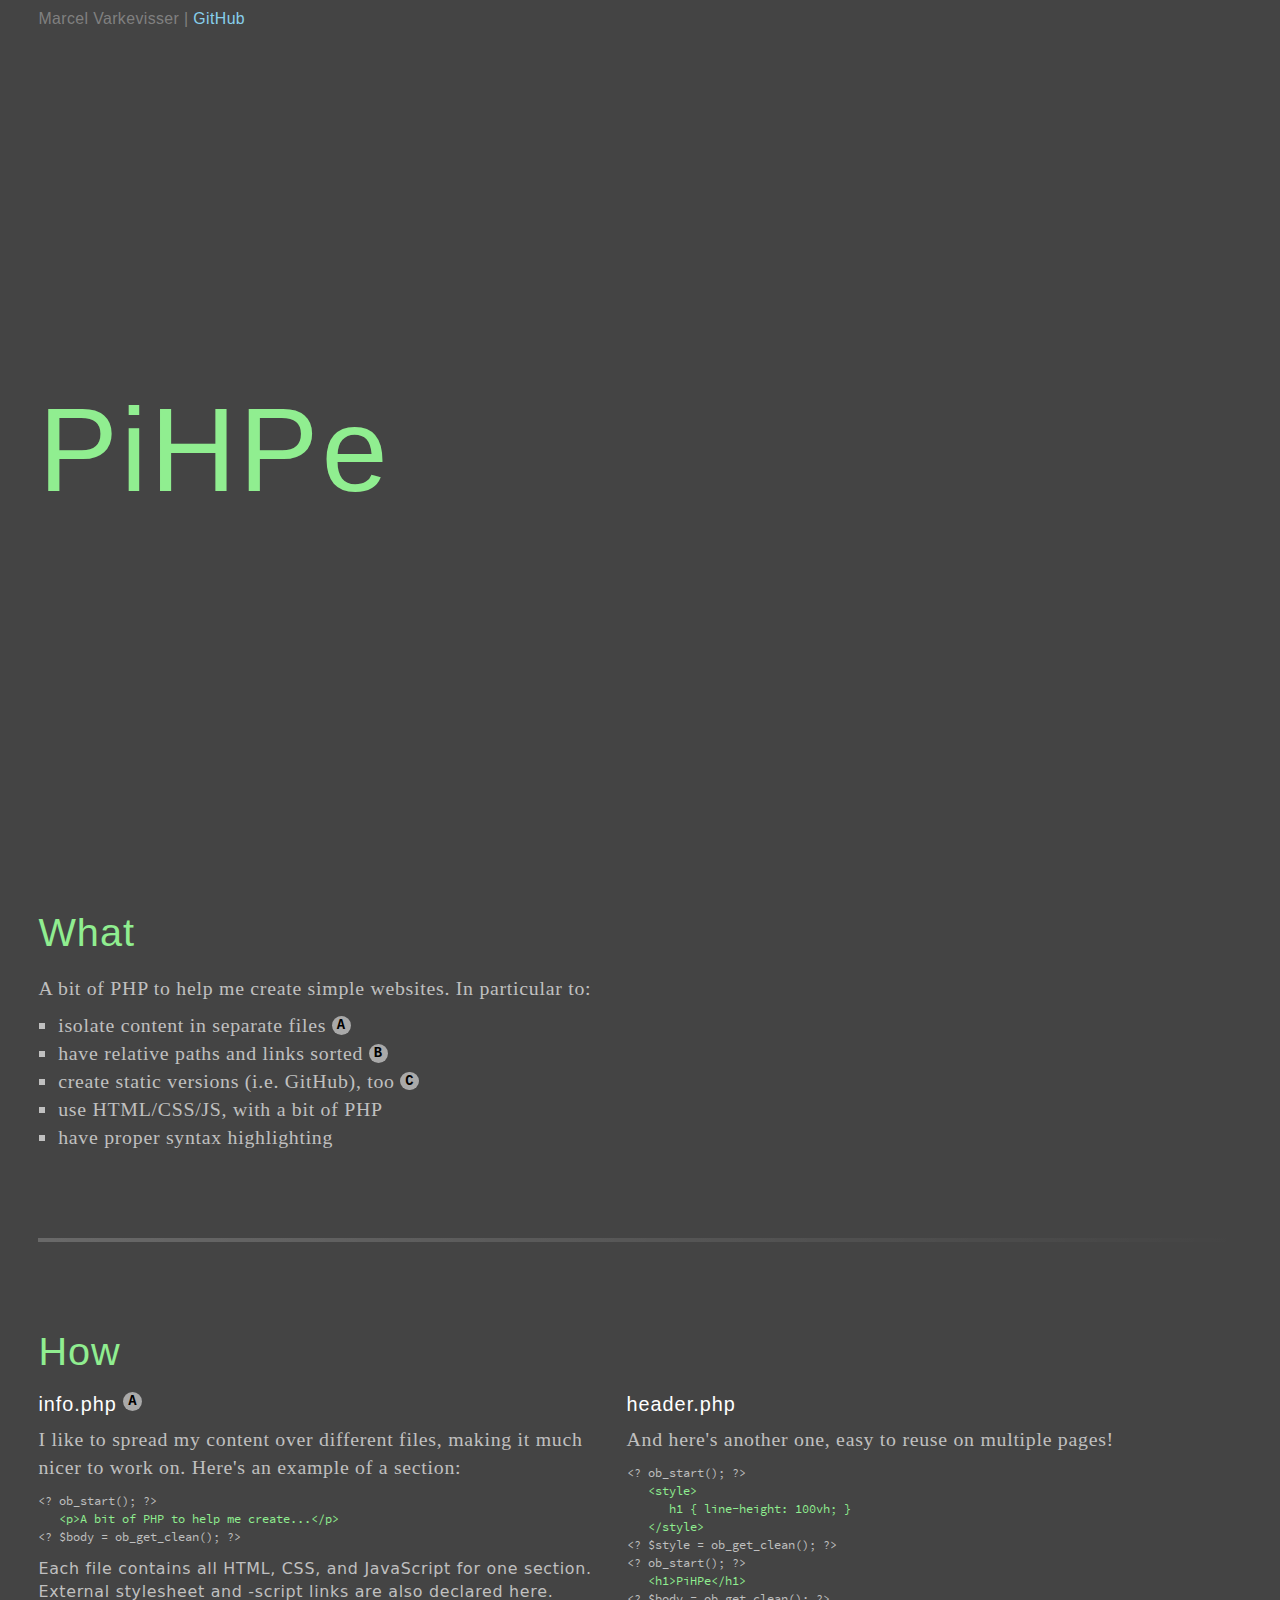
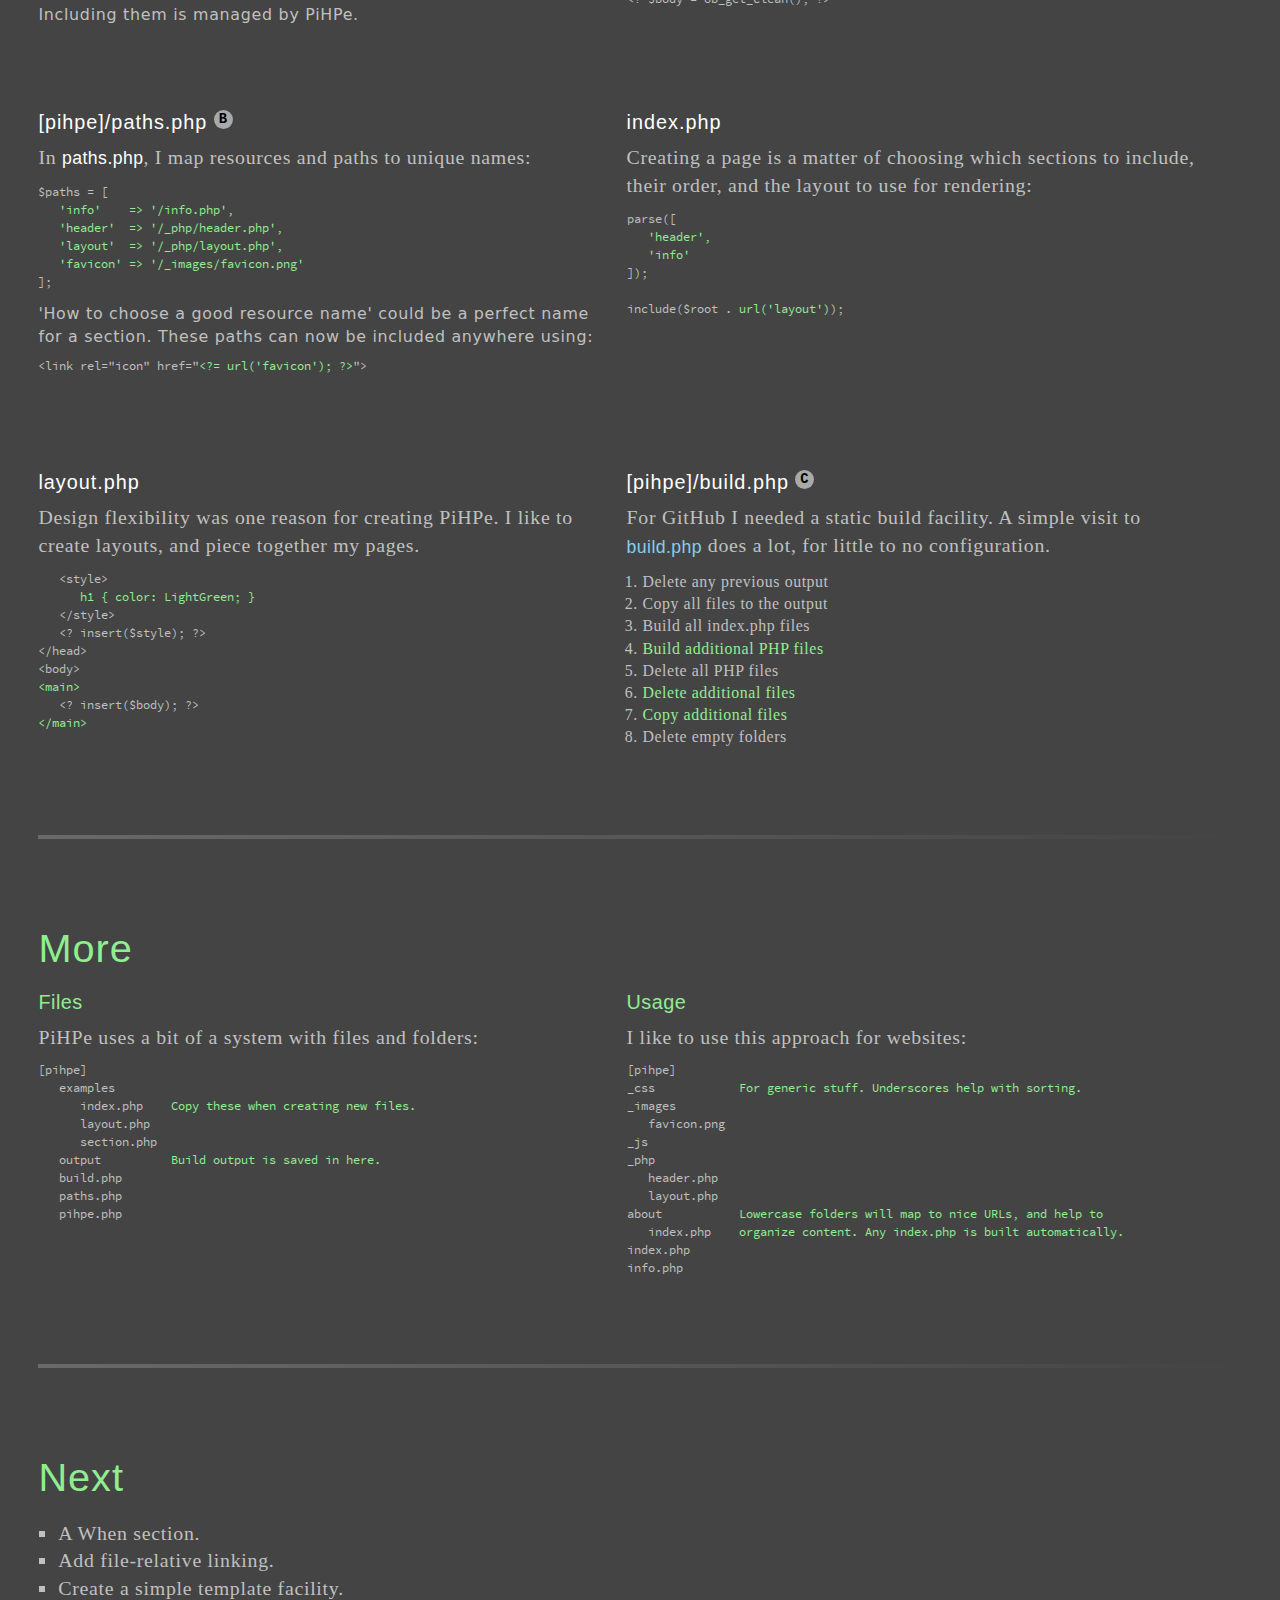
==== index.html @ 15487117 "Update index.html" ====
<!DOCTYPE html>
<html lang="en">

<head>
   <base href="">

   <!-- ADD YOUR OWN BOILERPLATE MARKUP HERE --------------------------------->

   <meta charset="utf-8">
   <meta name="viewport" content="width=device-width, initial-scale=1, maximum-scale=1">

   <link rel="apple-touch-icon" href="/_images/apple-touch-icon.png">
   <link rel="icon" href="/_images/favicon.png">

   <title>PiHPe</title>

   <!-- Layout CSS ----------------------------------------------------------->

   <style>
      @font-face {
         font-family: Mono;
         src: url("/_fonts/sourcecodepro-regular-webfont.woff2") format('woff2');
      }

      * { margin: 0; padding: 0; box-sizing: border-box; }
      
      body { background-color: #444; }
      h1, h2, h3 { color: LightGreen; }
      p, li, pre, small { color: Silver; }
      a { color: SkyBlue; }
      kbd { color: White; }
      hr { background-image: linear-gradient(to right, #fff3, transparent); }

      *:focus { outline: 0.12rem dashed SkyBlue; outline-offset: 0.1rem; }
      ::-moz-selection { background: LightGreen; color: #444; }
      ::selection { background: rgba(144, 238, 144, 0.99); color: #444; }

      html { font-size: calc(1rem + 0.3vw); font-family: Sans; }
      h1, h2, h3, a, kbd { letter-spacing: 0.025em; font-family: Arial, sans-serif; }
      h1, h2, h3 { font-weight: normal; }
      h1 { font-size: 3rem; }
      h2 { font-size: 2rem; }
      h3 { font-size: 1rem; }
      p a, p kbd { font-size: 89%; }
      p, li { line-height: 140%; letter-spacing: 0.036em; font-family: Times New Roman, serif; }
      pre, code { font-size: 0.6rem; font-family: Mono, monospace; }
      small { font-size: 0.8rem; letter-spacing: 0.045em; }

      h1, h2 { width: 100%; }
      a { padding: 0.2em 0; text-decoration: none; }
      a:hover { border-bottom: 0.1em solid SkyBlue; }
      ul, ol { padding-left: 1em; }
      ul { list-style-type: square; }
      pre { overflow: hidden; white-space: pre-wrap; }

      html { padding-bottom: calc(50vh - 6vw); overscroll-behavior-y: contain; }
      main { padding: 0 3vw 1vw; display: flex; flex-wrap: wrap; }
      main > section { margin: 0 1vw 6vw 0; width: 29rem; }
      h1, h2, h3, p, ul, ol, pre { margin: 0.5rem 0; }
      hr { margin: 0 0 6vw; height: 0.2rem; border: none; width: 100%; }
   </style>

   <!-- Content CSS ---------------------------------------------------------->

       
   <!-- Page header ---------------------------------------------------------->

   <style>
      header { min-height: 100vh; }
      h1 { line-height: 100vh; text-align: middle; font-size: 6rem; margin: 0; }
      h1 a { padding: 0; color: inherit; }
      h1 a:hover { border: none; }
      footer { color: Gray; font-size: 0.8rem; letter-spacing: 0.025em; font-family: Arial, sans-serif; }
      footer { padding-top: 0.5rem; position: absolute; top: 0; }
   </style>
 
   <!-- Info ----------------------------------------------------------------->

   <style>
      mark { background-color: transparent; }
      h3 mark { color: White; letter-spacing: 0.05em; }
      pre mark, li mark { color: LightGreen; }

      li span, h3 span { 
         padding: 0.1em 0.35em; border-radius: 1em; background-color: DarkGray; color: Black; 
         font-size: 0.7rem; font-weight: bold; font-family: Courier New, monospace; 
         vertical-align: top;
      }
   </style>
</head>

<body>
   <!-- Content -------------------------------------------------------------->

   <main>
       
   <!-- Page header ---------------------------------------------------------->

   <header>
      <h1><a href="https://github.com/marcelvark/pihpe">PiHPe</a></h1>
      <footer>Marcel Varkevisser | <a href="https://marcelvark.github.io">GitHub</a></footer>
   </header>
 
   <!-- Info ----------------------------------------------------------------->

   <h2>What</h2>

   <section>
      <p>
         A bit of PHP to help me create simple websites. In particular to:
         <ul>
            <li>isolate content in separate files <span>A</span></li>
            <li>have relative paths and links sorted <span>B</span></li>
            <li>create static versions (i.e. GitHub), too <span>C</span></li>
            <li>use HTML/CSS/JS, with a bit of PHP</li>
            <li>have proper syntax highlighting</li>
         </ul>
      </p>
   </section>

   <hr>

   <h2>How</h2>

   <section>
      <h3><mark>info.php <span>A</span></mark></h3>
      <p>
         I like to spread my content over different files, making it much nicer to work on. Here's an example of a section:
      </p>

<pre><code>&lt;? ob_start(); ?&gt; 
   <mark>&lt;p&gt;A bit of PHP to help me create...&lt;/p&gt;</mark>
&lt;? $body = ob_get_clean(); ?&gt;</code></pre>

      <small>
         Each file contains all HTML, CSS, and JavaScript for one section. External stylesheet and -script links are also declared here. Including them is managed by PiHPe.
      </small>
   </section>

   <section>
      <h3><mark>header.php</mark></h3>
      <p>
         And here's another one, easy to reuse on multiple pages!
      </p>

<pre><code>&lt;? ob_start(); ?&gt; 
   <mark>&lt;style&gt;
      h1 { line-height: 100vh; }
   &lt;/style&gt;</mark>
&lt;? $style = ob_get_clean(); ?&gt;
&lt;? ob_start(); ?&gt; 
   <mark>&lt;h1&gt;PiHPe&lt;/h1&gt;</mark>
&lt;? $body = ob_get_clean(); ?&gt;</code></pre>
   </section>

   <section>
      <h3><mark>[pihpe]/paths.php <span>B</span></mark></h3>
      <p>
         In <kbd>paths.php</kbd>, I map resources and paths to unique names:
      </p>

<pre><code>$paths = [
   <mark>'info'    =&gt; '/info.php',
   'header'  =&gt; '/_php/header.php',
   'layout'  =&gt; '/_php/layout.php',
   'favicon' =&gt; '/_images/favicon.png'</mark>
];</code></pre>
      
      <small>
         'How to choose a good resource name' could be a perfect name for a section. These paths can now be included anywhere using:
      </small>

      <pre>
&lt;link rel=&quot;icon&quot; href=&quot;<mark>&lt;?= url('favicon'); ?&gt;</mark>&quot;&gt;</pre>
   </section>

   <section>
      <h3><mark>index.php</mark></h3>
      <p>
         Creating a page is a matter of choosing which sections to include, their order, and the layout to use for rendering:
      </p>
      
<pre><code>parse([
   <mark>'header',
   'info'</mark>
]);

include($root . <mark>url('layout')</mark>);</code></pre>
   </section>

   <section>
      <h3><mark>layout.php</mark></h3>
      <p>
         Design flexibility was one reason for creating PiHPe. I like to create layouts, and piece together my pages.
      </p>

<pre><code>   &lt;style&gt;
      <mark>h1 { color: LightGreen; }</mark>
   &lt;/style&gt;
   &lt;? insert($style); ?&gt;
&lt;/head&gt;
&lt;body&gt;
<mark>&lt;main&gt;</mark>
   &lt;? insert($body); ?&gt;
<mark>&lt;/main&gt;</mark></code></pre>
   </section>

   <section>
      <h3><mark>[pihpe]/build.php <span>C</span></mark></h3>
      <p>
         For GitHub I needed a static build facility. A simple visit to <a href="/[pihpe]/build.php">build.php</a> does a lot, for little to no configuration.
      </p>

      <small><ol>
         <li>Delete any previous output</li>
         <li>Copy all files to the output</li>
         <li>Build all index.php files</li>
         <li><mark>Build additional PHP files</mark></li>
         <li>Delete all PHP files</li>
         <li><mark>Delete additional files</mark></li>
         <li><mark>Copy additional files</mark></li>
         <li>Delete empty folders</li>
      </ol></small>
   </section>

   <hr>

   <h2>More</h2>

   <section>
      <h3>Files</h3>
      <p>
         PiHPe uses a bit of a system with files and folders:
      </p>

<pre>[pihpe]
   examples
      index.php    <mark>Copy these when creating new files.</mark>
      layout.php
      section.php
   output          <mark>Build output is saved in here.</mark>
   build.php
   paths.php
   pihpe.php</pre>
   </section>

   <section>
      <h3>Usage</h3>
      <p>
         I like to use this approach for websites:
      </p>

<pre>[pihpe]
_css            <mark>For generic stuff. Underscores help with sorting.</mark>
_images
   favicon.png
_js
_php
   header.php
   layout.php
about           <mark>Lowercase folders will map to nice URLs, and help to</mark>
   index.php    <mark>organize content. Any index.php is built automatically.</mark>
index.php
info.php</pre>
   </section>

   <hr>

   <h2>Next</h2>

   <section>
      <p>
         <ul>
            <li>A When section.</li>
            <li>Add file-relative linking.</li>
            <li>Create a simple template facility.</li>
         </ul>
      </p>
   </section>
   </main>

   <!-- Layout scripts ------------------------------------------------------->

   <script>
      /*
         Indicates whether the site is being served as static HTML.
      */
      const PiHPe = {
         static: (Date.now() - 1547832624000 > 30000) // after 30s
      }
   </script>

   <!-- Content scripts ------------------------------------------------------>

   <script src="/_js/dummy.js"></script>
    
   <!-- Info ----------------------------------------------------------------->

   <script>
      window.addEventListener('load', function(event){
         if (PiHPe.static){
            window.querySelector('a[href="/[pihpe]/build.php"]').href = '/[pihpe]/build.html';
         }
      })
   </script>
 
</body>
</html>
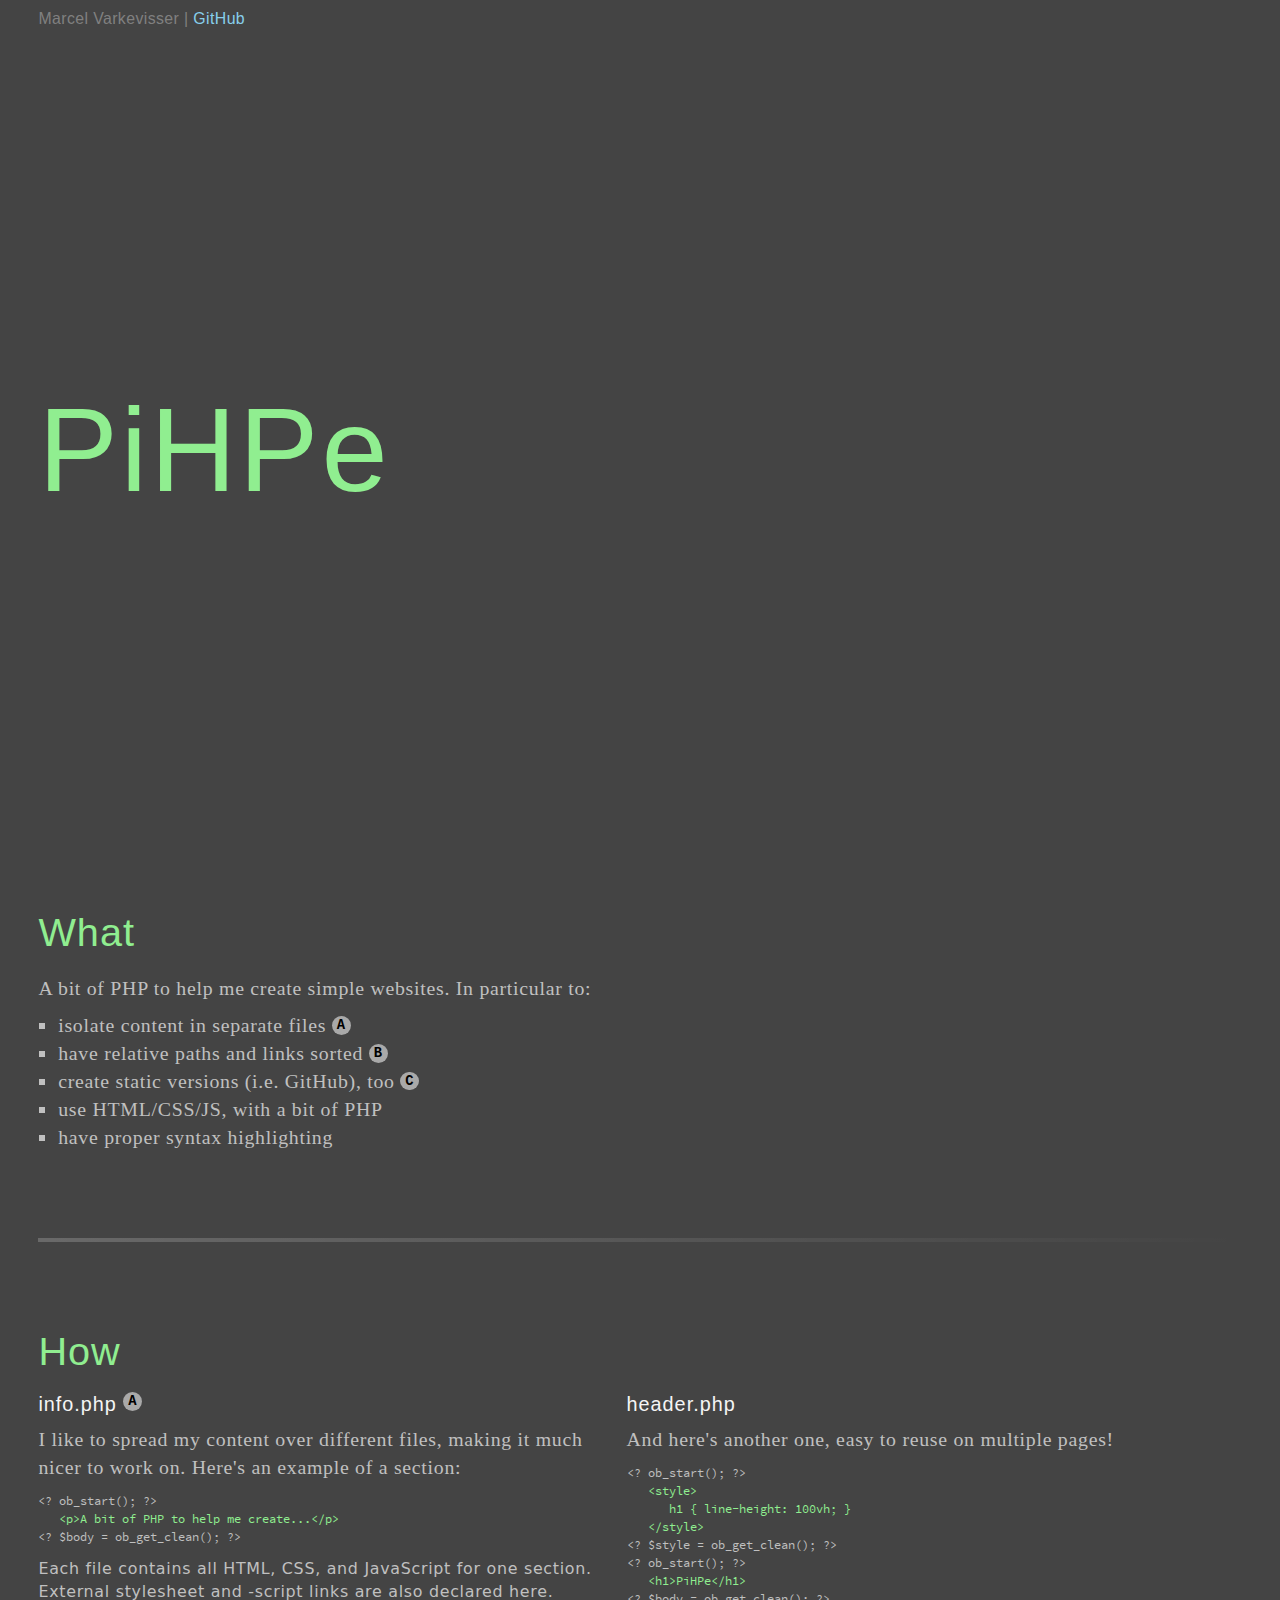
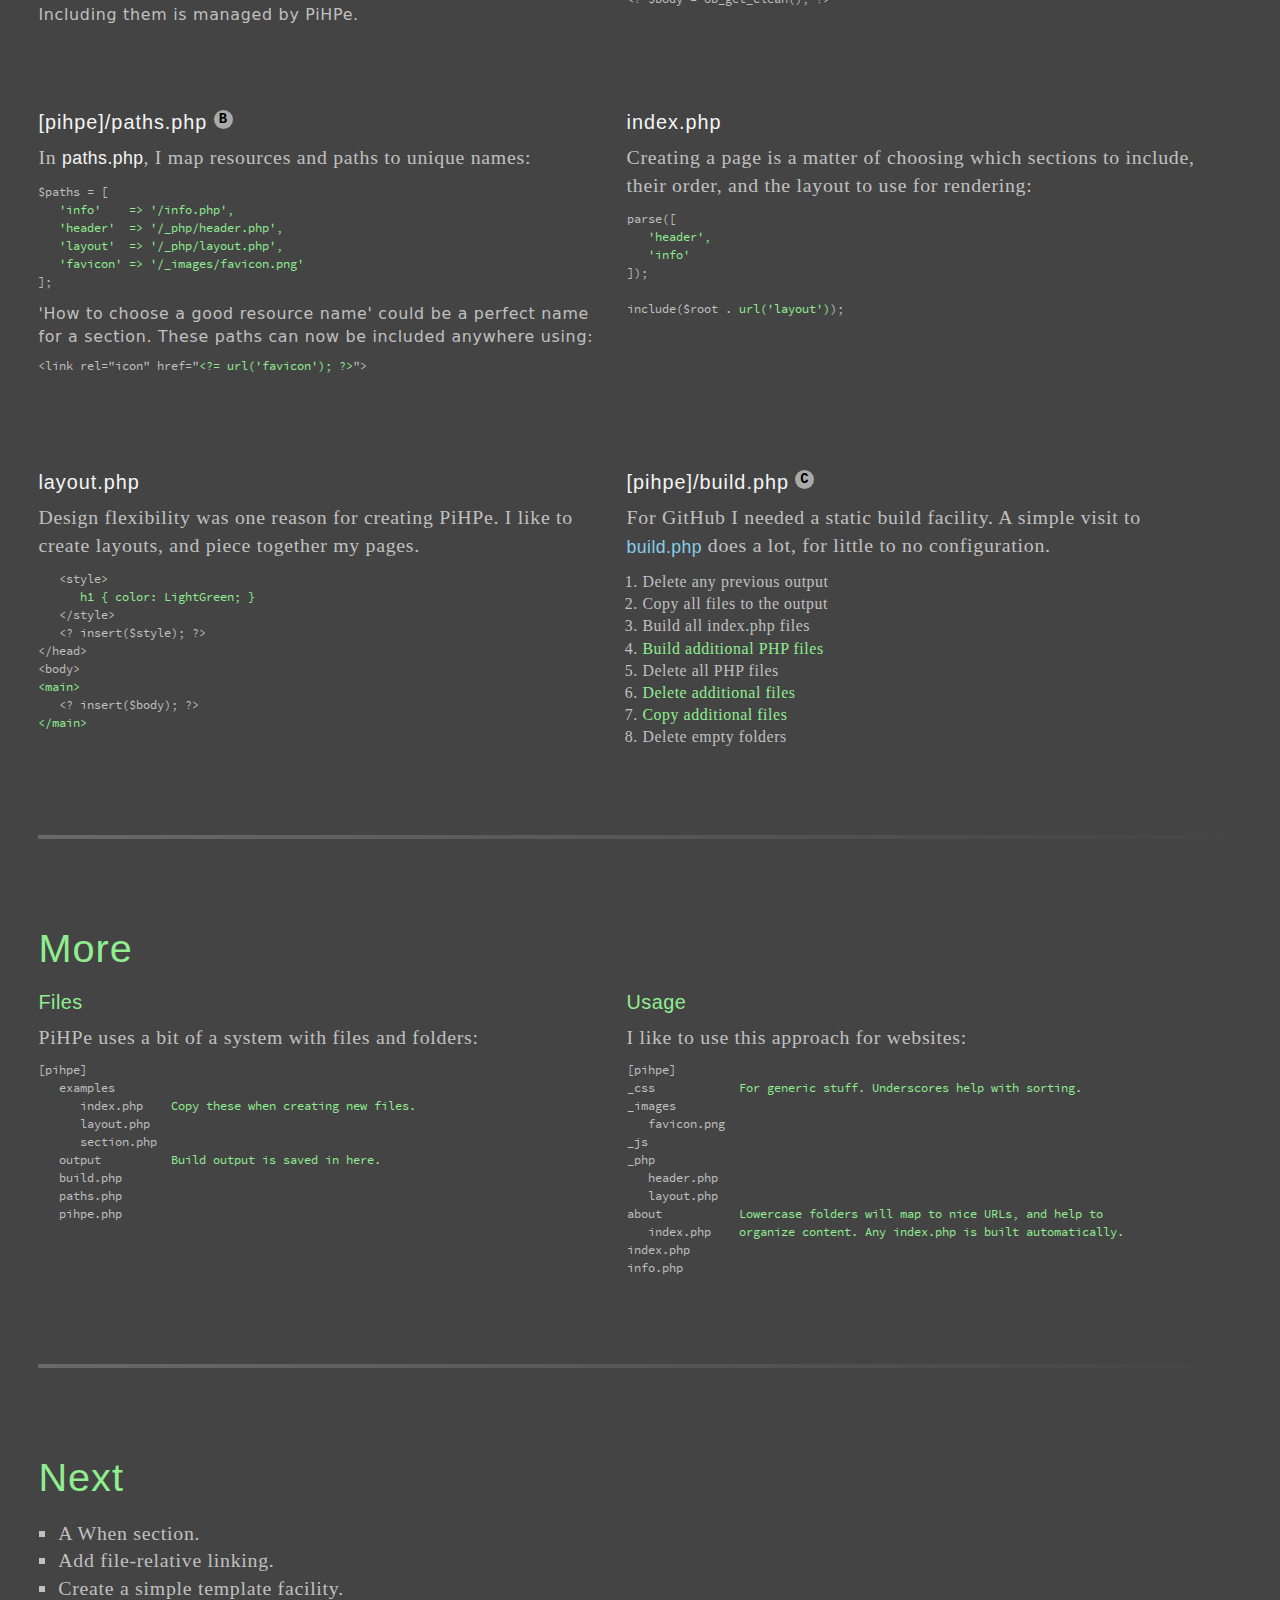
==== commit 36eed031: "Replaced dummy.js with pihpe.js" ====
--- a/index.html
+++ b/index.html
@@ -28,7 +28,7 @@
       h1, h2, h3 { color: LightGreen; }
       p, li, pre, small { color: Silver; }
       a { color: SkyBlue; }
-      kbd { color: White; }
+      kbd { color: WhiteSmoke; }
       hr { background-image: linear-gradient(to right, #fff3, transparent); }
 
       *:focus { outline: 0.12rem dashed SkyBlue; outline-offset: 0.1rem; }
@@ -78,7 +78,7 @@
 
    <style>
       mark { background-color: transparent; }
-      h3 mark { color: White; letter-spacing: 0.05em; }
+      h3 mark { color: WhiteSmoke; letter-spacing: 0.05em; }
       pre mark, li mark { color: LightGreen; }
 
       li span, h3 span { 
@@ -118,6 +118,14 @@
       </p>
    </section>
 
+<!--    <section>
+      <h3>Tesla</h3>
+      <p>
+         Nikola Tesla (Servisch: Никола Тесла) (Smiljan, 10 juli 1856 – New York, 7 januari 1943) was een Servisch-Amerikaanse uitvinder, elektrotechnicus en natuurkundige. Hij wordt gezien als een van de grootste ingenieurs en uitvinders aller tijden.<br>
+         Naar Tesla is in 1960 de eenheid van magnetische fluxdichtheid vernoemd, de tesla (symbool T).
+      </p>
+   </section>
+ -->
    <hr>
 
    <h2>How</h2>
@@ -282,24 +290,18 @@
    <!-- Layout scripts ------------------------------------------------------->
 
    <script>
-      /*
-         Indicates whether the site is being served as static HTML.
-      */
-      const PiHPe = {
-         static: (Date.now() - 1547832624000 > 30000) // after 30s
-      }
    </script>
 
    <!-- Content scripts ------------------------------------------------------>
 
-   <script src="/_js/dummy.js"></script>
+   <script src="/_js/pihpe.js"></script>
     
    <!-- Info ----------------------------------------------------------------->
 
    <script>
       window.addEventListener('load', function(event){
          if (PiHPe.static){
-            window.querySelector('a[href="/[pihpe]/build.php"]').href = '/[pihpe]/build.html';
+            document.querySelector('a[href="/[pihpe]/build.php"]').href = '/[pihpe]/build.html';
          }
       })
    </script>
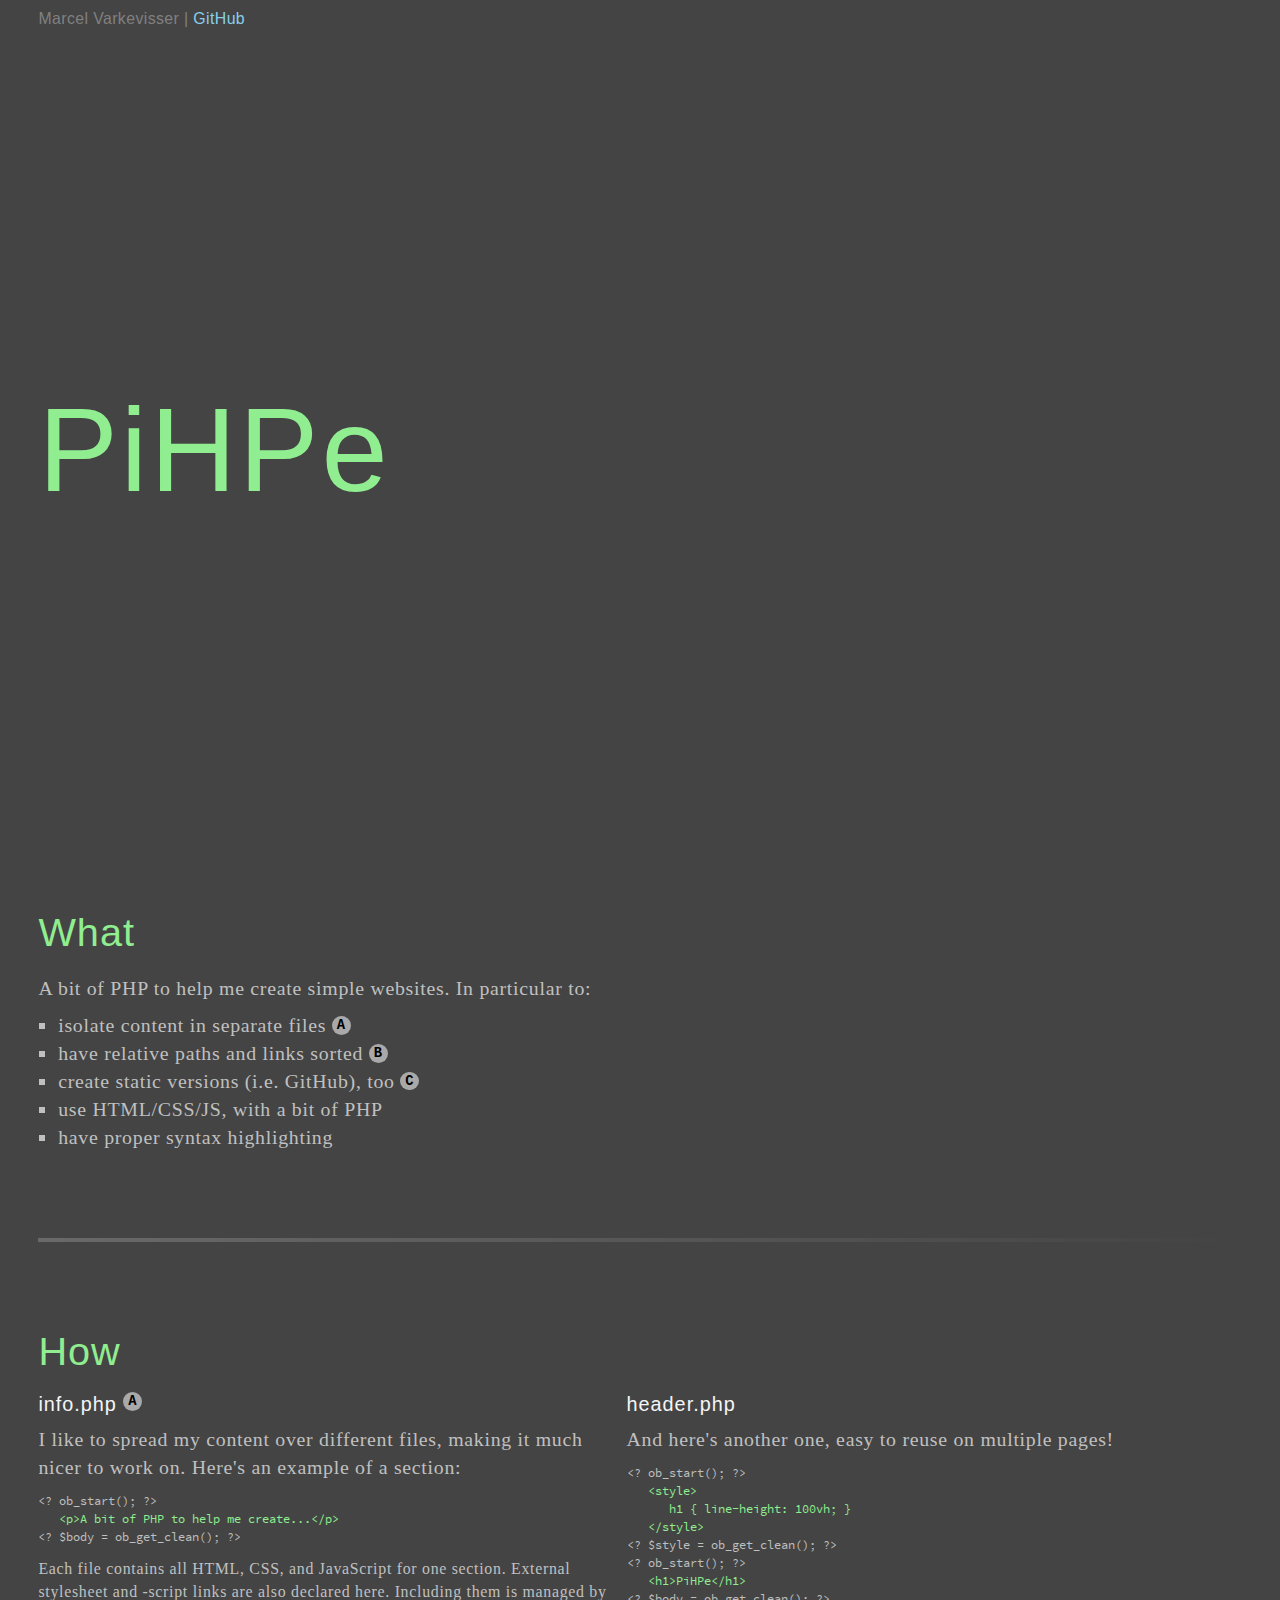
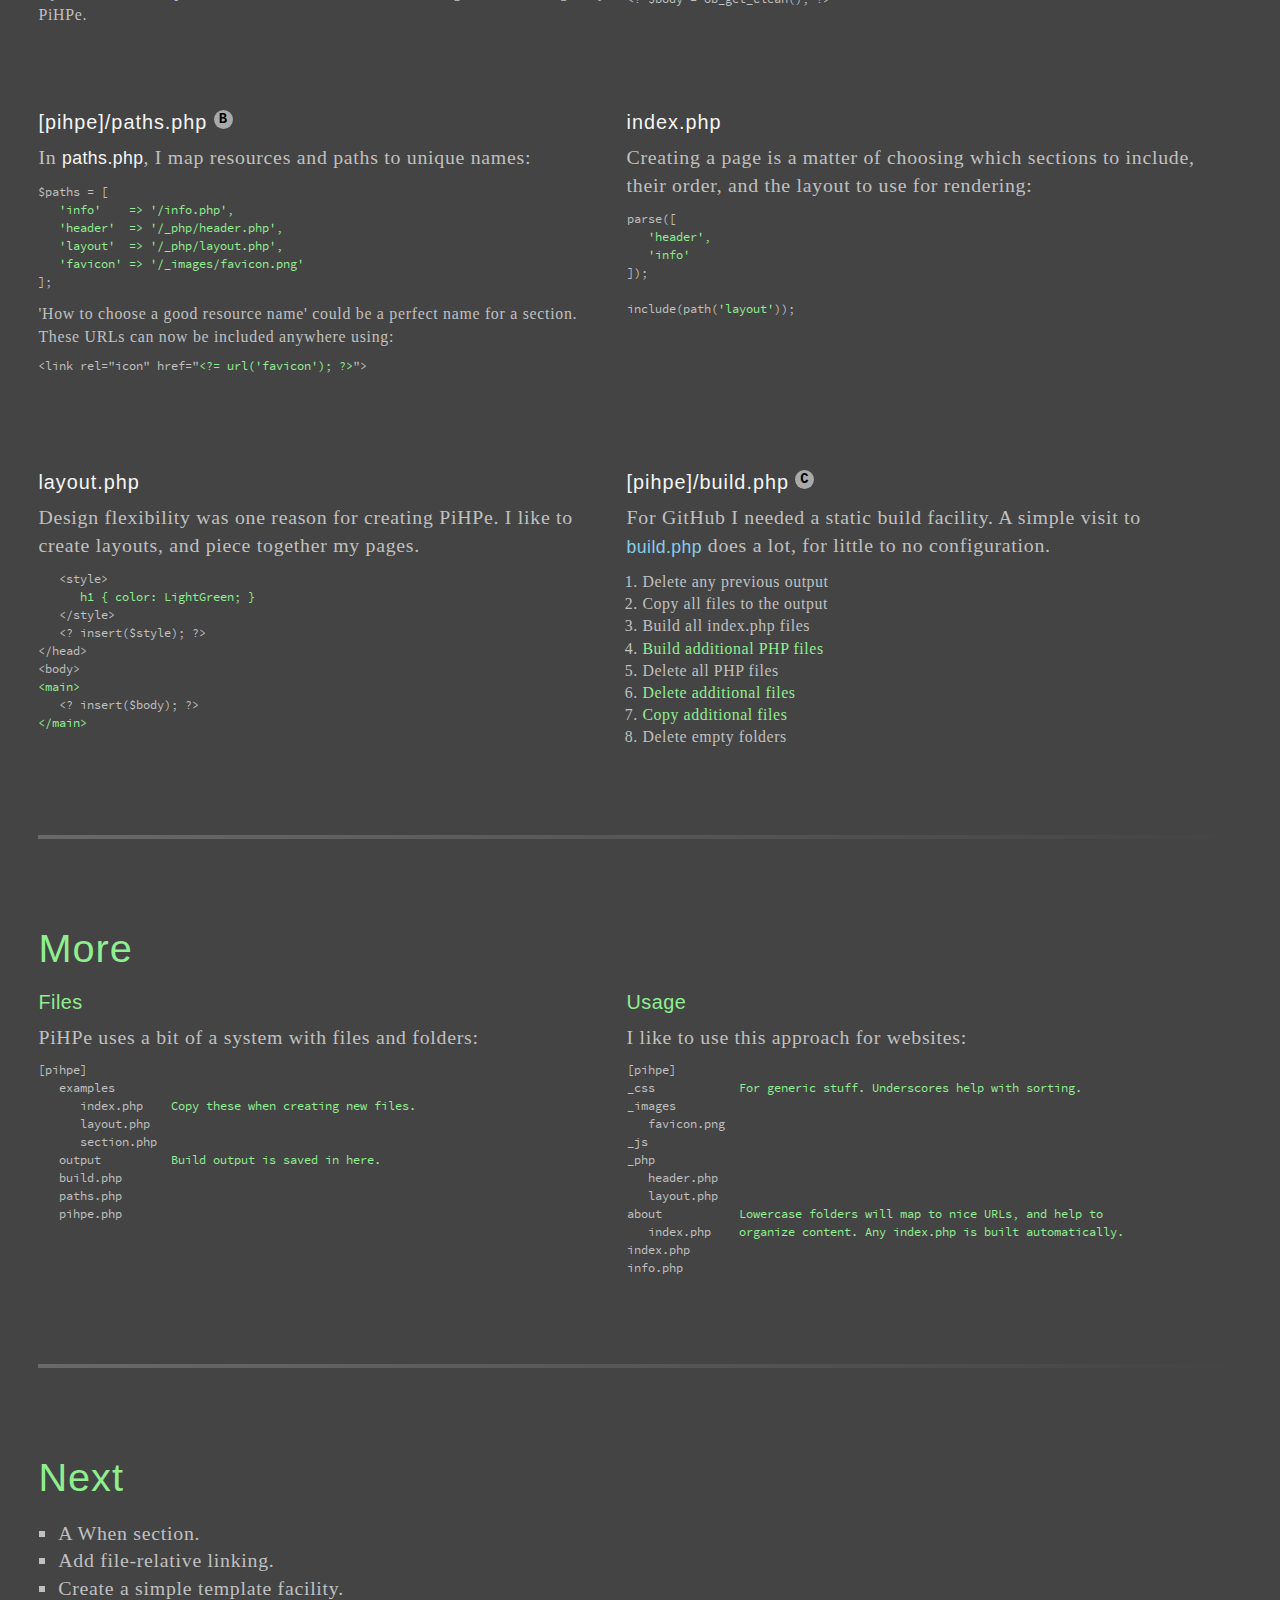
==== commit 992ea81e: "Update index.html" ====
--- a/index.html
+++ b/index.html
@@ -2,15 +2,13 @@
 <html lang="en">
 
 <head>
-   <base href="">
-
    <!-- ADD YOUR OWN BOILERPLATE MARKUP HERE --------------------------------->
 
    <meta charset="utf-8">
    <meta name="viewport" content="width=device-width, initial-scale=1, maximum-scale=1">
 
-   <link rel="apple-touch-icon" href="/_images/apple-touch-icon.png">
-   <link rel="icon" href="/_images/favicon.png">
+   <link rel="apple-touch-icon" href="../../_images/apple-touch-icon.png">
+   <link rel="icon" href="../../_images/favicon.png">
 
    <title>PiHPe</title>
 
@@ -19,7 +17,7 @@
    <style>
       @font-face {
          font-family: Mono;
-         src: url("/_fonts/sourcecodepro-regular-webfont.woff2") format('woff2');
+         src: url("../../_fonts/sourcecodepro-regular-webfont.woff2") format('woff2');
       }
 
       * { margin: 0; padding: 0; box-sizing: border-box; }
@@ -35,7 +33,7 @@
       ::-moz-selection { background: LightGreen; color: #444; }
       ::selection { background: rgba(144, 238, 144, 0.99); color: #444; }
 
-      html { font-size: calc(1rem + 0.3vw); font-family: Sans; }
+      html { font-size: calc(1rem + 0.3vw); }
       h1, h2, h3, a, kbd { letter-spacing: 0.025em; font-family: Arial, sans-serif; }
       h1, h2, h3 { font-weight: normal; }
       h1 { font-size: 3rem; }
@@ -118,14 +116,6 @@
       </p>
    </section>
 
-<!--    <section>
-      <h3>Tesla</h3>
-      <p>
-         Nikola Tesla (Servisch: Никола Тесла) (Smiljan, 10 juli 1856 – New York, 7 januari 1943) was een Servisch-Amerikaanse uitvinder, elektrotechnicus en natuurkundige. Hij wordt gezien als een van de grootste ingenieurs en uitvinders aller tijden.<br>
-         Naar Tesla is in 1960 de eenheid van magnetische fluxdichtheid vernoemd, de tesla (symbool T).
-      </p>
-   </section>
- -->
    <hr>
 
    <h2>How</h2>
@@ -175,7 +165,7 @@
 ];</code></pre>
       
       <small>
-         'How to choose a good resource name' could be a perfect name for a section. These paths can now be included anywhere using:
+         'How to choose a good resource name' could be a perfect name for a section. These URLs can now be included anywhere using:
       </small>
 
       <pre>
@@ -193,7 +183,7 @@
    'info'</mark>
 ]);
 
-include($root . <mark>url('layout')</mark>);</code></pre>
+include(path(<mark>'layout'</mark>));</code></pre>
    </section>
 
    <section>
@@ -216,7 +206,7 @@
    <section>
       <h3><mark>[pihpe]/build.php <span>C</span></mark></h3>
       <p>
-         For GitHub I needed a static build facility. A simple visit to <a href="/[pihpe]/build.php">build.php</a> does a lot, for little to no configuration.
+         For GitHub I needed a static build facility. A simple visit to <a href="../[pihpe]/build.php">build.php</a> does a lot, for little to no configuration.
       </p>
 
       <small><ol>
@@ -290,18 +280,24 @@
    <!-- Layout scripts ------------------------------------------------------->
 
    <script>
+      /*
+         Indicates whether the site is being served as static HTML.
+      */
+      const PiHPe = {
+         static: (Date.now() - 1548503762000 > 30000) // after 30s
+      }
    </script>
 
    <!-- Content scripts ------------------------------------------------------>
 
-   <script src="/_js/pihpe.js"></script>
-    
+       
    <!-- Info ----------------------------------------------------------------->
 
    <script>
       window.addEventListener('load', function(event){
          if (PiHPe.static){
-            document.querySelector('a[href="/[pihpe]/build.php"]').href = '/[pihpe]/build.html';
+            const link = document.querySelector('a[href$="build.php"]');
+            link.href = link.href.replace('build.php', 'build.html');
          }
       })
    </script>
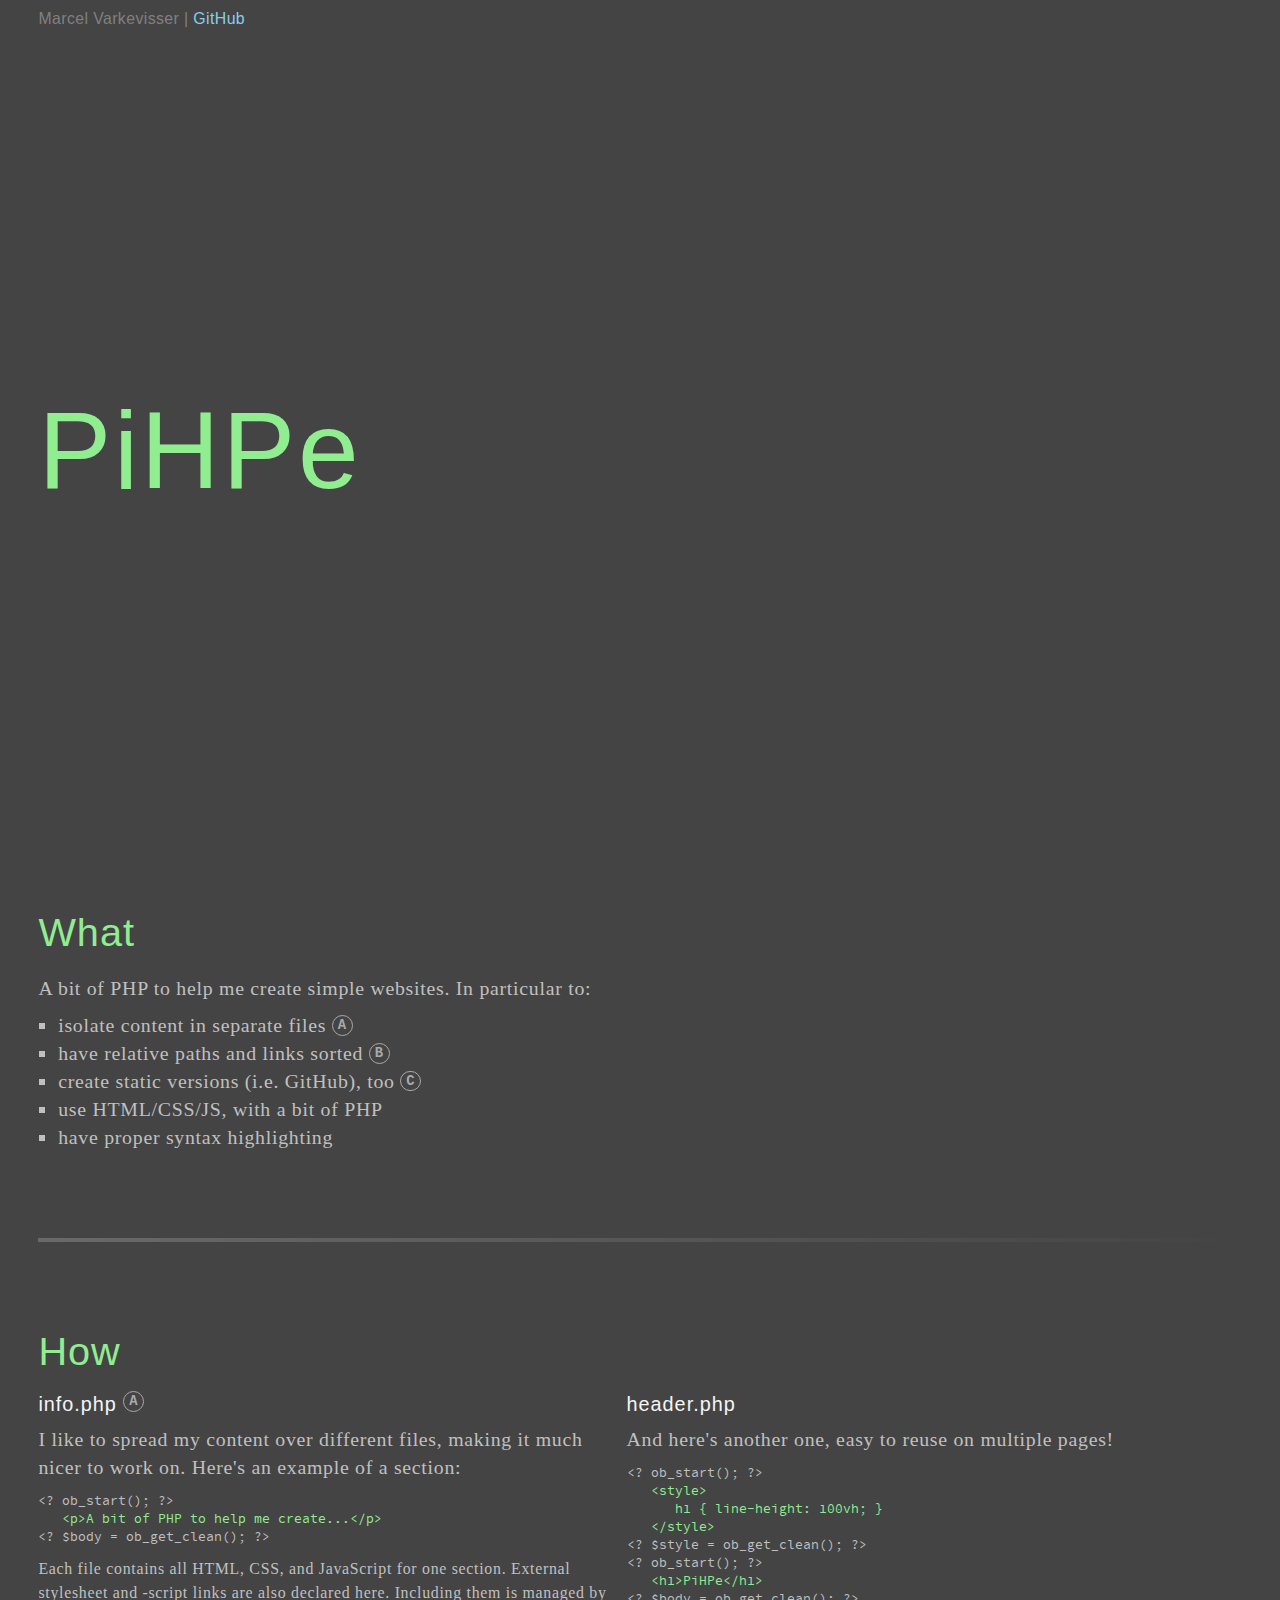
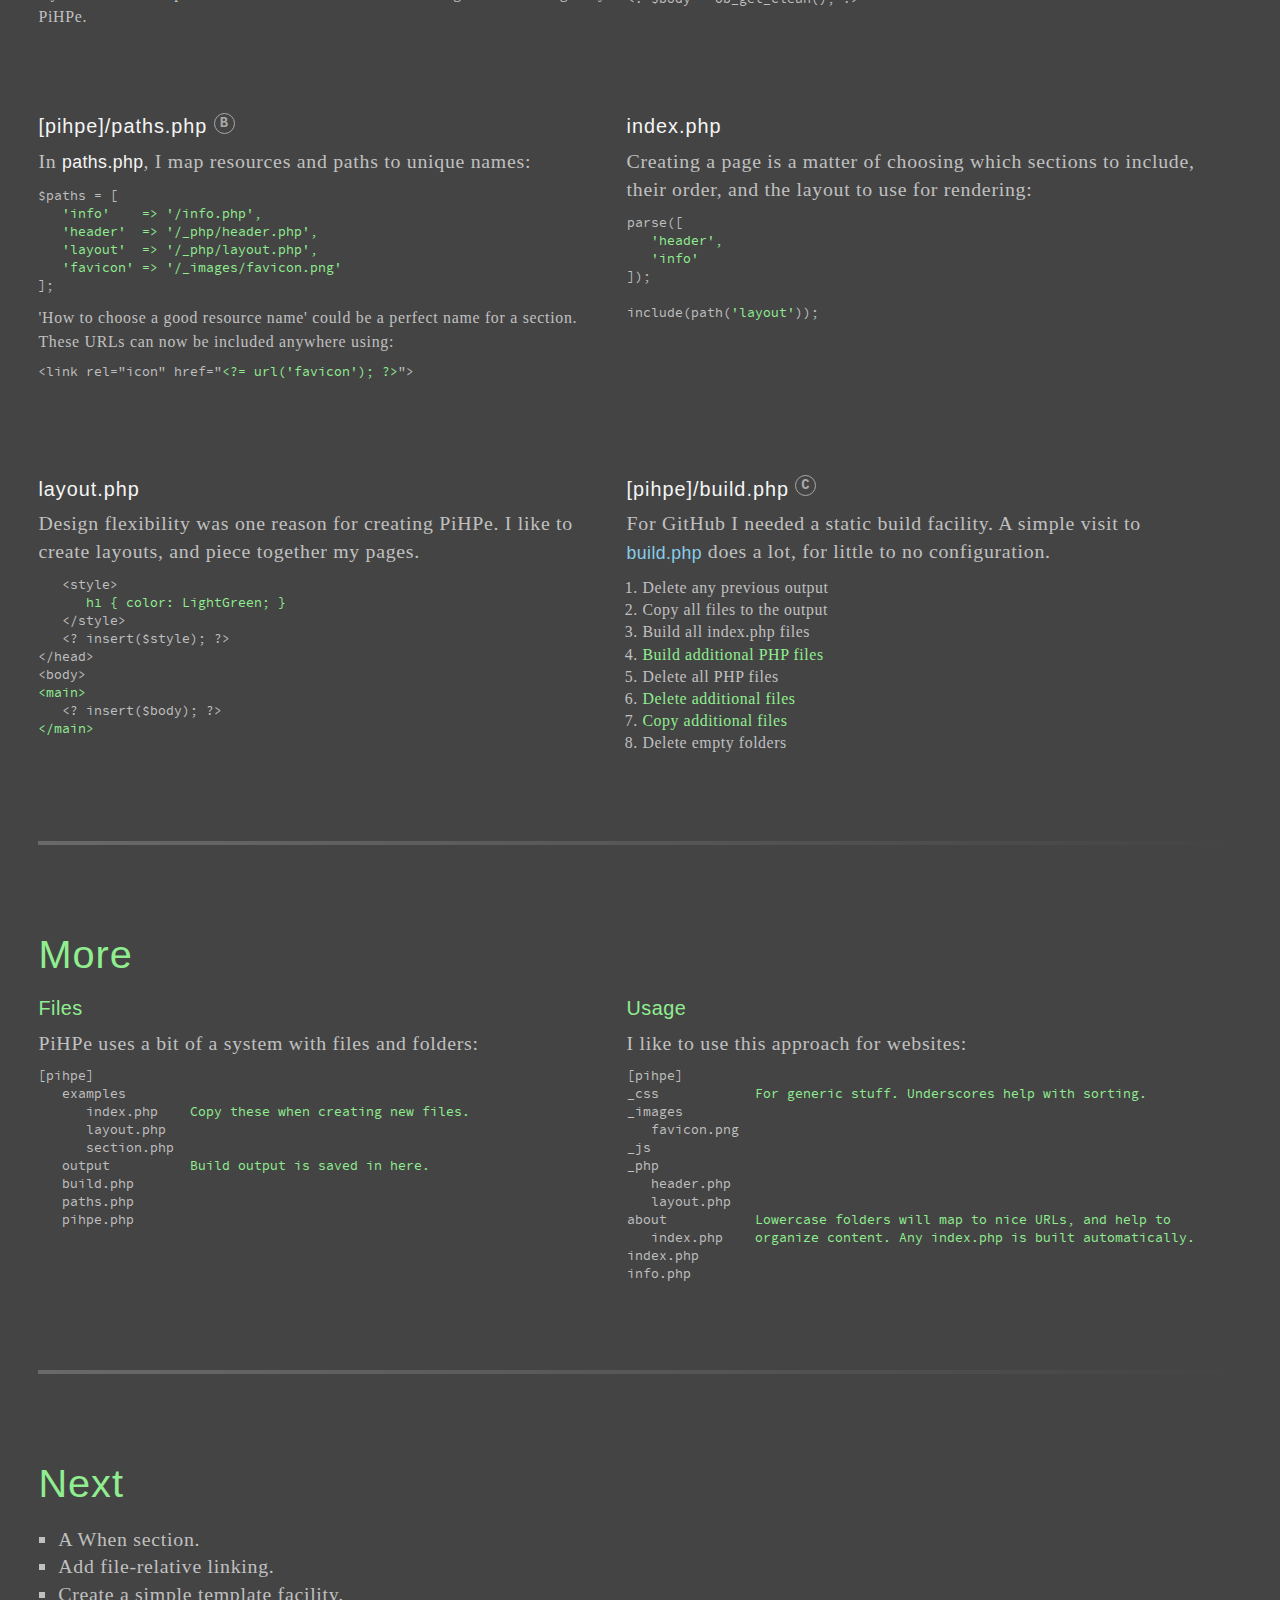
==== commit 3079fe60: "A bit more mobile-friendliness" ====
--- a/index.html
+++ b/index.html
@@ -2,6 +2,8 @@
 <html lang="en">
 
 <head>
+   <base href="">
+
    <!-- ADD YOUR OWN BOILERPLATE MARKUP HERE --------------------------------->
 
    <meta charset="utf-8">
@@ -21,6 +23,8 @@
       }
 
       * { margin: 0; padding: 0; box-sizing: border-box; }
+
+      pre, code, kbd, samp, tt { font-family: monospace,monospace; font-size: 0.8em; }
       
       body { background-color: #444; }
       h1, h2, h3 { color: LightGreen; }
@@ -34,14 +38,16 @@
       ::selection { background: rgba(144, 238, 144, 0.99); color: #444; }
 
       html { font-size: calc(1rem + 0.3vw); }
+      /*html { font-size: 20px; }*/
       h1, h2, h3, a, kbd { letter-spacing: 0.025em; font-family: Arial, sans-serif; }
       h1, h2, h3 { font-weight: normal; }
       h1 { font-size: 3rem; }
       h2 { font-size: 2rem; }
       h3 { font-size: 1rem; }
       p a, p kbd { font-size: 89%; }
-      p, li { line-height: 140%; letter-spacing: 0.036em; font-family: Times New Roman, serif; }
-      pre, code { font-size: 0.6rem; font-family: Mono, monospace; }
+      p, li, small { line-height: 140%; letter-spacing: 0.036em; font-family: Times New Roman, serif; }
+      pre, code { font-size: 0.64rem; font-family: Mono, monospace, monospace; }
+      /* use font-size: 0.6rem for 80 character widths (0.64 allows for 75) */
       small { font-size: 0.8rem; letter-spacing: 0.045em; }
 
       h1, h2 { width: 100%; }
@@ -65,7 +71,7 @@
 
    <style>
       header { min-height: 100vh; }
-      h1 { line-height: 100vh; text-align: middle; font-size: 6rem; margin: 0; }
+      h1 { line-height: 100vh; text-align: middle; font-size: 5.5rem; margin: 0; }
       h1 a { padding: 0; color: inherit; }
       h1 a:hover { border: none; }
       footer { color: Gray; font-size: 0.8rem; letter-spacing: 0.025em; font-family: Arial, sans-serif; }
@@ -80,7 +86,8 @@
       pre mark, li mark { color: LightGreen; }
 
       li span, h3 span { 
-         padding: 0.1em 0.35em; border-radius: 1em; background-color: DarkGray; color: Black; 
+         padding: 0.1em 0.35em; 
+         border: 0.1rem solid DarkGray; color: DarkGray; border-radius: 1em;
          font-size: 0.7rem; font-weight: bold; font-family: Courier New, monospace; 
          vertical-align: top;
       }
@@ -126,7 +133,7 @@
          I like to spread my content over different files, making it much nicer to work on. Here's an example of a section:
       </p>
 
-<pre><code>&lt;? ob_start(); ?&gt; 
+<pre><code>&lt;? ob_start(); ?&gt;
    <mark>&lt;p&gt;A bit of PHP to help me create...&lt;/p&gt;</mark>
 &lt;? $body = ob_get_clean(); ?&gt;</code></pre>
 
@@ -284,7 +291,7 @@
          Indicates whether the site is being served as static HTML.
       */
       const PiHPe = {
-         static: (Date.now() - 1548503762000 > 30000) // after 30s
+         static: (Date.now() - 1548586273000 > 30000) // after 30s
       }
    </script>
 
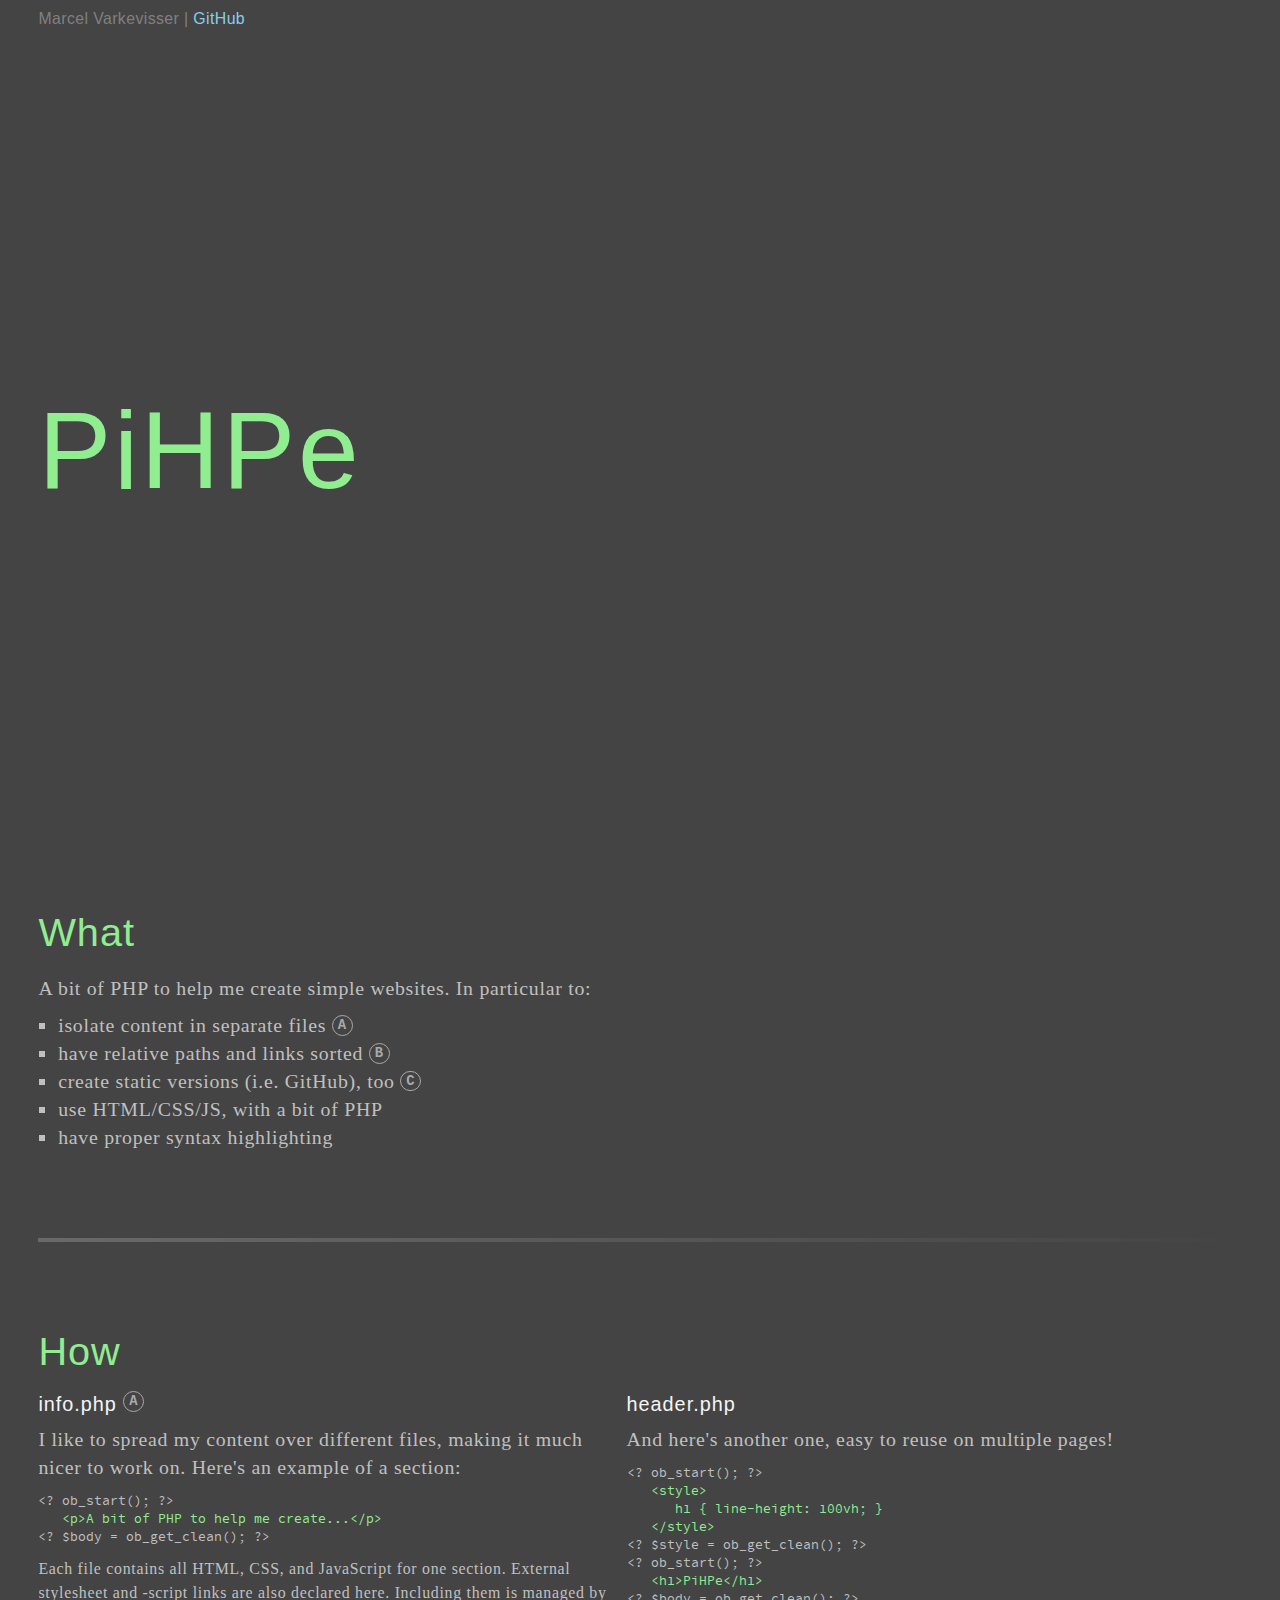
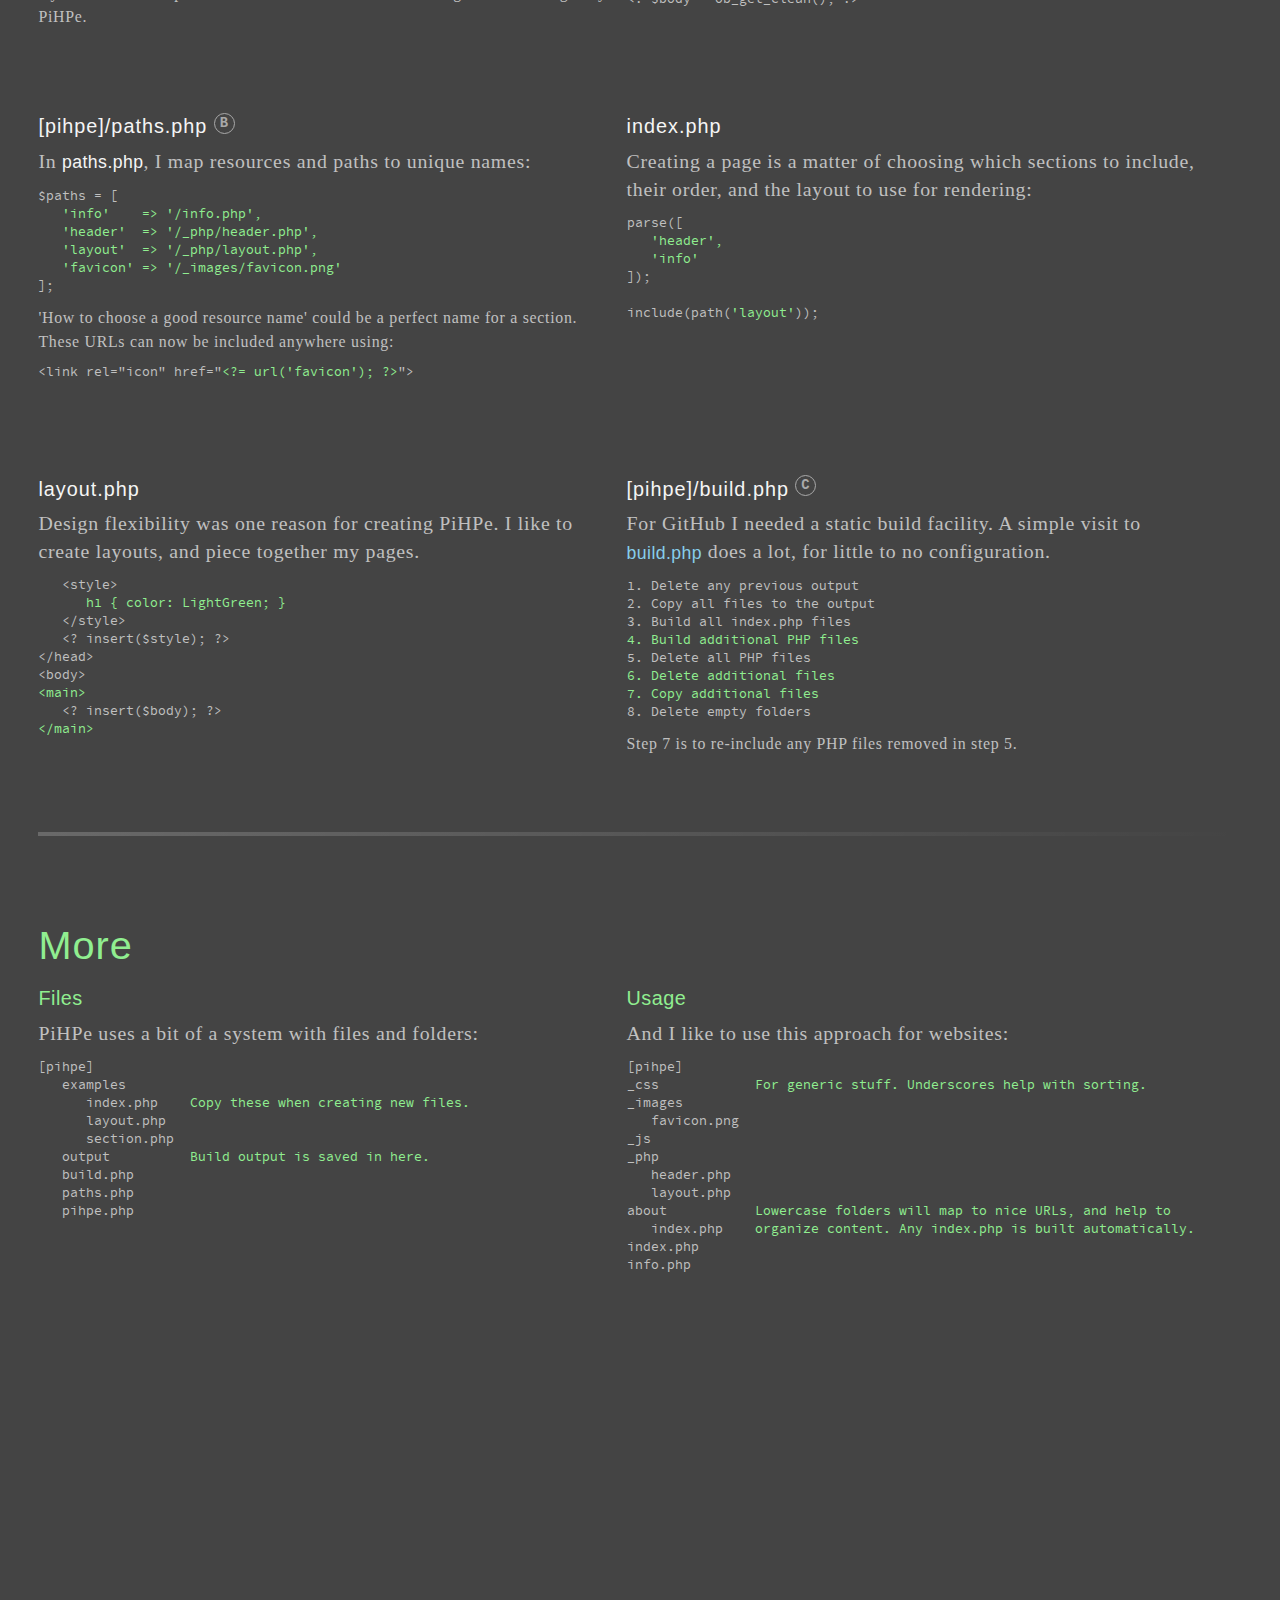
==== commit 5605b6f1: "Update index.html" ====
--- a/index.html
+++ b/index.html
@@ -216,16 +216,18 @@
          For GitHub I needed a static build facility. A simple visit to <a href="../[pihpe]/build.php">build.php</a> does a lot, for little to no configuration.
       </p>
 
-      <small><ol>
-         <li>Delete any previous output</li>
-         <li>Copy all files to the output</li>
-         <li>Build all index.php files</li>
-         <li><mark>Build additional PHP files</mark></li>
-         <li>Delete all PHP files</li>
-         <li><mark>Delete additional files</mark></li>
-         <li><mark>Copy additional files</mark></li>
-         <li>Delete empty folders</li>
-      </ol></small>
+<pre>
+1. Delete any previous output
+2. Copy all files to the output
+3. Build all index.php files
+<mark>4. Build additional PHP files</mark>
+5. Delete all PHP files
+<mark>6. Delete additional files</mark>
+<mark>7. Copy additional files</mark>
+8. Delete empty folders
+</pre>
+
+      <small>Step 7 is to re-include any PHP files removed in step 5.</small>
    </section>
 
    <hr>
@@ -252,7 +254,7 @@
    <section>
       <h3>Usage</h3>
       <p>
-         I like to use this approach for websites:
+         And I like to use this approach for websites:
       </p>
 
 <pre>[pihpe]
@@ -268,20 +270,6 @@
 index.php
 info.php</pre>
    </section>
-
-   <hr>
-
-   <h2>Next</h2>
-
-   <section>
-      <p>
-         <ul>
-            <li>A When section.</li>
-            <li>Add file-relative linking.</li>
-            <li>Create a simple template facility.</li>
-         </ul>
-      </p>
-   </section>
    </main>
 
    <!-- Layout scripts ------------------------------------------------------->
@@ -291,7 +279,7 @@
          Indicates whether the site is being served as static HTML.
       */
       const PiHPe = {
-         static: (Date.now() - 1548586273000 > 30000) // after 30s
+         static: (Date.now() - 1555255278000 > 30000) // after 30s
       }
    </script>
 
